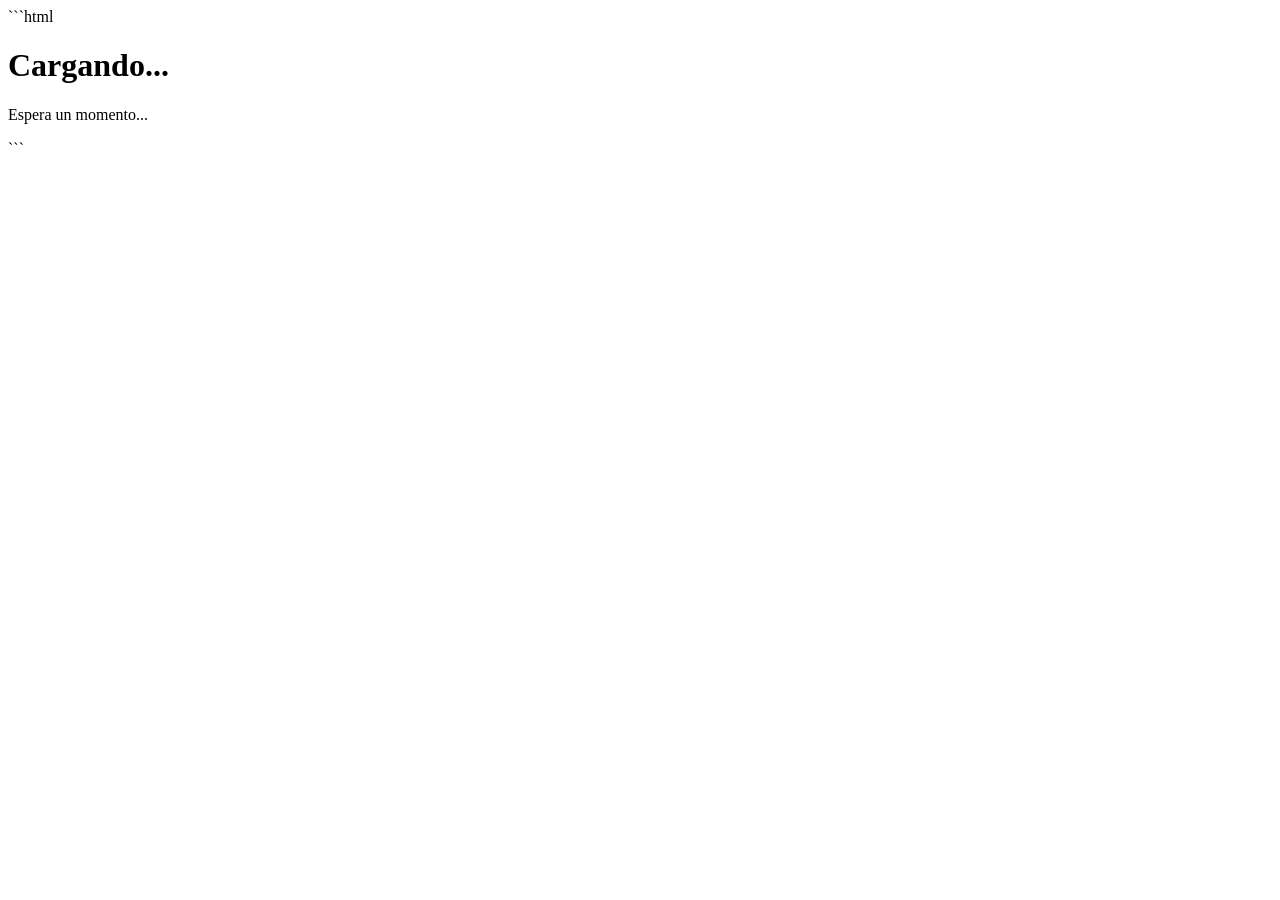
==== index.html @ bcfbc038 "V.0.0.1" ====
```html
<!DOCTYPE html>
<html lang="es">
<head>
    <meta charset="UTF-8">
    <meta name="viewport" content="width=device-width, initial-scale=1.0">

    <title>Cargando...</title>

    <!-- Redirección automática después de 2 segundos -->
    <meta http-equiv="refresh" content="2; url=menu/home.html">
</head>

<body>

    <h1>Cargando...</h1>
    <p>Espera un momento...</p>

    <script>
        setTimeout(function() {
            window.location.href = "menu/home.html";
        }, 2000);
    </script>

</body>
</html>
```
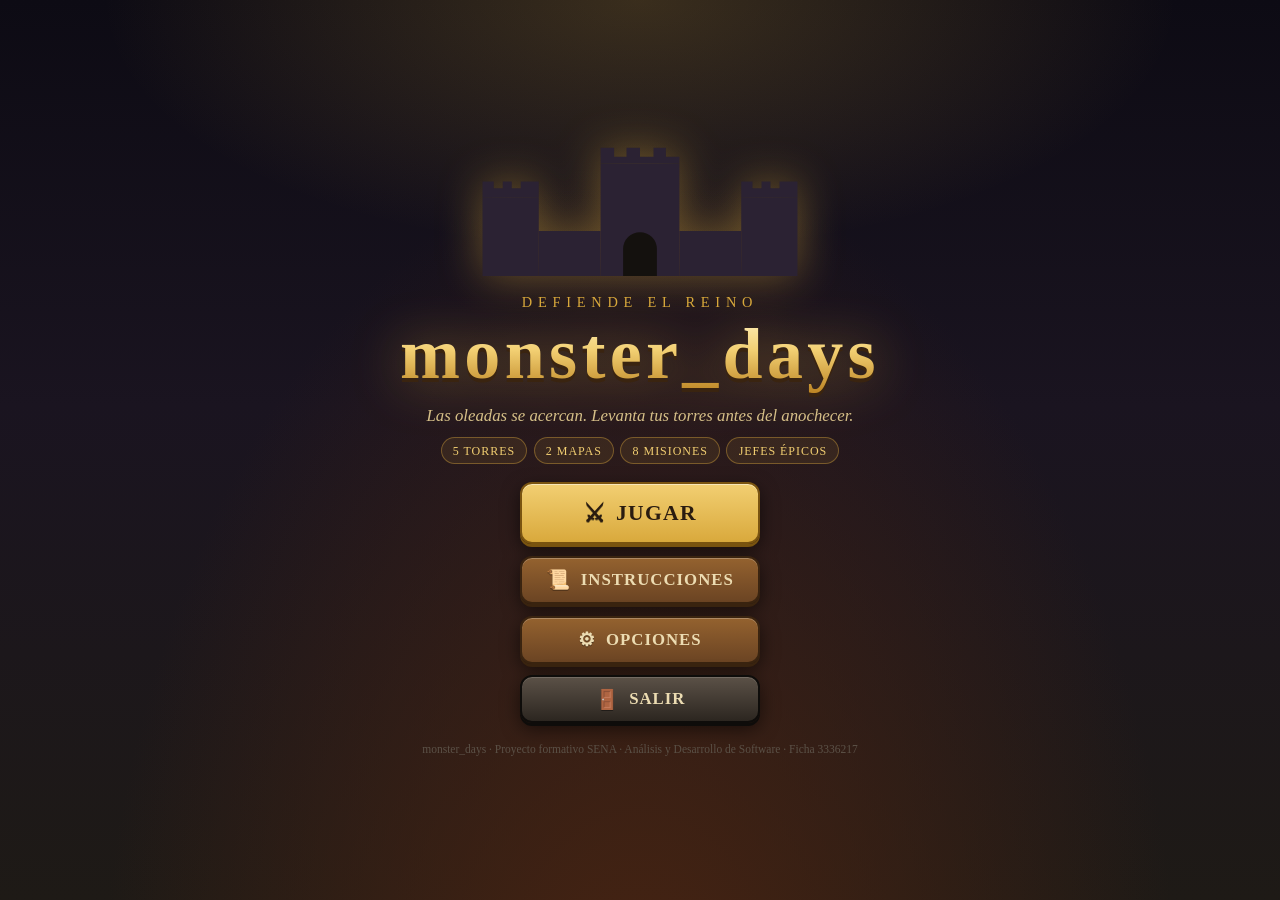
==== commit 66f14060: "V0.0.2" ====
--- a/index.html
+++ b/index.html
@@ -1,27 +1,284 @@
-```html
 <!DOCTYPE html>
 <html lang="es">
 <head>
-    <meta charset="UTF-8">
-    <meta name="viewport" content="width=device-width, initial-scale=1.0">
-
-    <title>Cargando...</title>
-
-    <!-- Redirección automática después de 2 segundos -->
-    <meta http-equiv="refresh" content="2; url=menu/home.html">
+  <meta charset="UTF-8">
+  <meta name="viewport" content="width=device-width, initial-scale=1.0">
+  <meta name="description" content="monster_days: videojuego 2D tower defense de estilo medieval.">
+  <title>monster_days – Tower Defense</title>
+  <link rel="stylesheet" href="css/estilos.css">
 </head>
-
 <body>
-
-    <h1>Cargando...</h1>
-    <p>Espera un momento...</p>
-
-    <script>
-        setTimeout(function() {
-            window.location.href = "menu/home.html";
-        }, 2000);
-    </script>
-
+  <a class="saltar" href="#contenido">Saltar al contenido</a>
+
+  <div id="ambiente" aria-hidden="true"></div>
+  <div id="app">
+    <main id="contenido">
+
+      <!-- ===== MENÚ PRINCIPAL ===== -->
+      <section id="menu" class="pantalla" aria-labelledby="titulo-juego">
+        <header class="cabecera-menu">
+          <svg class="castillo" viewBox="0 0 320 120" role="img" aria-label="Silueta de un castillo medieval">
+            <g fill="currentColor">
+              <rect x="20" y="50" width="50" height="70"/>
+              <polygon points="20,50 20,36 30,36 30,42 38,42 38,36 46,36 46,42 54,42 54,36 70,36 70,50"/>
+              <rect x="125" y="20" width="70" height="100"/>
+              <polygon points="125,20 125,6 137,6 137,14 148,14 148,6 160,6 160,14 172,14 172,6 183,6 183,14 195,14 195,20"/>
+              <rect x="250" y="50" width="50" height="70"/>
+              <polygon points="250,50 250,36 260,36 260,42 268,42 268,36 276,36 276,42 284,42 284,36 300,36 300,50"/>
+              <rect x="70" y="80" width="55" height="40"/>
+              <rect x="195" y="80" width="55" height="40"/>
+            </g>
+            <path d="M145 120 v-24 a15 15 0 0 1 30 0 v24z" fill="#14110e"/>
+          </svg>
+          <p class="sobretitulo">Defiende el reino</p>
+          <h1 id="titulo-juego">monster_days</h1>
+          <p class="lema">Las oleadas se acercan. Levanta tus torres antes del anochecer.</p>
+          <ul class="chips-menu" aria-label="Características"><li>5 torres</li><li>2 mapas</li><li>8 misiones</li><li>Jefes épicos</li></ul>
+        </header>
+        <nav aria-label="Menú principal">
+          <ul class="menu-botones">
+            <li><button class="boton boton-primario boton-gigante" data-ir="mapas"><span class="ib" aria-hidden="true">⚔</span>Jugar</button></li>
+            <li><button class="boton" data-ir="instrucciones"><span class="ib" aria-hidden="true">📜</span>Instrucciones</button></li>
+            <li><button class="boton" data-ir="opciones"><span class="ib" aria-hidden="true">⚙</span>Opciones</button></li>
+            <li><button class="boton boton-sutil" id="btn-salir"><span class="ib" aria-hidden="true">🚪</span>Salir</button></li>
+          </ul>
+        </nav>
+        <footer class="pie">
+          <p>monster_days · Proyecto formativo SENA · Análisis y Desarrollo de Software · Ficha 3336217</p>
+        </footer>
+      </section>
+
+      <!-- ===== INSTRUCCIONES ===== -->
+      <section id="instrucciones" class="pantalla" aria-labelledby="titulo-instr" hidden>
+        <header><h2 id="titulo-instr">Instrucciones</h2></header>
+        <article class="pergamino">
+          <ol class="pasos">
+            <li>Elige un <strong>mapa</strong> (Base o Infernal) y, debajo, la <strong>dificultad</strong>. Cada mapa tiene <strong>4 misiones</strong>; cada victoria desbloquea la siguiente.</li>
+            <li>Las misiones duran <strong>5, 10, 15 y 25 oleadas</strong>. Cada 5 oleadas llega un <strong>minijefe</strong> y en la última oleada aparece el <strong>jefe final</strong>.</li>
+            <li>Selecciona una torreta en la pestaña <strong>Torretas</strong> (o con las teclas <kbd>1</kbd> a <kbd>5</kbd>) y haz clic en una casilla libre del mapa.</li>
+            <li>En la pestaña <strong>Mejoras</strong> compras bonos para todas tus torretas: velocidad de ataque, daño y crítico.</li>
+            <li>Para quitar una torreta elige <strong>Eliminar</strong> (tecla <kbd>6</kbd>): recuperas el <strong>30 %</strong> de su costo.</li>
+            <li>Pulsa <strong>Iniciar oleada</strong>. Si un monstruo llega al final, tu fortaleza pierde vida; si llega a cero pierdes. <strong>Si el jefe final llega a la fortaleza, pierdes al instante</strong>. Gana estrellas según la vida que te quede.</li>
+            <li>¡Cuidado con el jefe final! Tras caminar cierta distancia lanza un ataque que <strong>duerme 3 torretas</strong> cercanas.</li>
+            <li>Usa <strong>⏩</strong> para acelerar el juego (x1, x2, x3) y <strong>Compartir</strong> para retar a tus amigos.</li>
+            <li>Pulsa <kbd>Esc</kbd> o el botón de pausa para detener la partida.</li>
+          </ol>
+          <h3>Torres</h3>
+          <ul class="leyenda-torres">
+            <li><strong>Arquero (45):</strong> disparo rápido, daño bajo y alcance corto.</li>
+            <li><strong>Dardero (60):</strong> poco daño, pero su veneno sigue dañando al enemigo durante unos segundos.</li>
+            <li><strong>Mago (80):</strong> hechizo de buen daño que ralentiza a los enemigos.</li>
+            <li><strong>Catapulta (100):</strong> gran daño en área y largo alcance, pero lenta.</li>
+            <li><strong>Lasser (200):</strong> 2 bolitas de energía devastadoras y el mayor alcance. Cuanto más cara la torre, más fuerte pega y más lejos llega.</li>
+            <li><strong>Eliminar:</strong> quita una torreta y te devuelve el 30 % de su costo.</li>
+          </ul>
+          <h3>Mejoras</h3>
+          <ul class="leyenda-torres">
+            <li><strong>Velocidad de ataque (300):</strong> +50 % de velocidad de ataque.</li>
+            <li><strong>Daño (300):</strong> +50 % de daño.</li>
+            <li><strong>Crítico (250):</strong> 25 % de probabilidad de que un ataque haga el doble de daño.</li>
+          </ul>
+        </article>
+        <button class="boton" data-ir="menu">Volver</button>
+      </section>
+
+      <!-- ===== SELECCIÓN DE MAPA ===== -->
+      <section id="mapas" class="pantalla" aria-labelledby="titulo-mapas" hidden>
+        <header><h2 id="titulo-mapas">Elige tu mapa</h2></header>
+        <ul class="rejilla-mapas">
+          <li>
+            <article class="tarjeta-mapa tarjeta-base">
+              <div class="vista-mapa vista-base" aria-hidden="true"><span class="etq-mapa">Normal</span></div>
+              <h3>Mapa Base</h3>
+              <p>Praderas y bosques. Las 4 misiones clásicas del reino.</p>
+              <p class="progreso-mapa"><span id="prog-base"></span> <span class="estrellas-mapa" id="est-base"></span></p>
+              <button class="boton boton-primario" data-mapa="base">Entrar al Mapa Base</button>
+            </article>
+          </li>
+          <li>
+            <article class="tarjeta-mapa tarjeta-infernal">
+              <div class="vista-mapa vista-infernal" aria-hidden="true"><span class="etq-mapa etq-dura">🔥 +20 % vida</span></div>
+              <h3>Mapa Infernal</h3>
+              <p>Suelo ardiente y ríos de lava. Las mismas 4 misiones, pero con monstruos más resistentes.</p>
+              <p class="progreso-mapa"><span id="prog-infernal"></span> <span class="estrellas-mapa" id="est-infernal"></span></p>
+              <button class="boton boton-primario" data-mapa="infernal">Entrar al Mapa Infernal</button>
+            </article>
+          </li>
+        </ul>
+        <fieldset class="dificultad-sel">
+          <legend>Dificultad</legend>
+          <div class="segmentos">
+            <input type="radio" name="dificultad" id="dif-facil" value="0.8"><label for="dif-facil"><span>Fácil</span><small>Monstruos −20 %</small></label>
+            <input type="radio" name="dificultad" id="dif-normal" value="1" checked><label for="dif-normal"><span>Normal</span><small>Equilibrada</small></label>
+            <input type="radio" name="dificultad" id="dif-dificil" value="1.3"><label for="dif-dificil"><span>Difícil</span><small>Monstruos +30 %</small></label>
+          </div>
+        </fieldset>
+        <button class="boton" data-ir="menu">Volver</button>
+      </section>
+
+      <!-- ===== SELECCIÓN DE NIVEL ===== -->
+      <section id="niveles" class="pantalla" aria-labelledby="titulo-niveles" hidden>
+        <header><h2 id="titulo-niveles">Elige tu misión</h2></header>
+        <ul class="rejilla-niveles">
+          <li>
+            <article class="tarjeta-nivel">
+              <span class="numero-nivel" aria-hidden="true">I</span>
+              <h3>Camino del Bosque</h3>
+              <p class="dificultad" aria-label="Dificultad 1 de 4">Dificultad 🔥</p>
+              <p class="estrellas-nivel" aria-label="Estrellas ganadas">☆☆☆</p>
+              <p class="oleadas-badge">5 oleadas</p>
+              <p>Un sendero sencillo para aprender. Termina con el jefe final.</p>
+              <button class="boton boton-primario" data-nivel="1">Jugar misión 1</button>
+            </article>
+          </li>
+          <li>
+            <article class="tarjeta-nivel">
+              <span class="numero-nivel" aria-hidden="true">II</span>
+              <h3>Puente del Troll</h3>
+              <p class="dificultad" aria-label="Dificultad 2 de 4">Dificultad 🔥🔥</p>
+              <p class="estrellas-nivel" aria-label="Estrellas ganadas">☆☆☆</p>
+              <p class="oleadas-badge">10 oleadas</p>
+              <p>Más curvas y más orcos. Minijefe en la oleada 5.</p>
+              <button class="boton boton-primario" data-nivel="2">Jugar misión 2</button>
+            </article>
+          </li>
+          <li>
+            <article class="tarjeta-nivel">
+              <span class="numero-nivel" aria-hidden="true">III</span>
+              <h3>Desfiladero Sombrío</h3>
+              <p class="dificultad" aria-label="Dificultad 3 de 4">Dificultad 🔥🔥🔥</p>
+              <p class="estrellas-nivel" aria-label="Estrellas ganadas">☆☆☆</p>
+              <p class="oleadas-badge">15 oleadas</p>
+              <p>Los trolls aparecen con fuerza. Minijefes en las oleadas 5 y 10.</p>
+              <button class="boton boton-primario" data-nivel="3">Jugar misión 3</button>
+            </article>
+          </li>
+          <li>
+            <article class="tarjeta-nivel">
+              <span class="numero-nivel" aria-hidden="true">IV</span>
+              <h3>Fortaleza Maldita</h3>
+              <p class="dificultad" aria-label="Dificultad 4 de 4">Dificultad 🔥🔥🔥🔥</p>
+              <p class="estrellas-nivel" aria-label="Estrellas ganadas">☆☆☆</p>
+              <p class="oleadas-badge">25 oleadas</p>
+              <p>La batalla final del reino. Minijefes cada 5 oleadas y jefe final.</p>
+              <button class="boton boton-primario" data-nivel="4">Jugar misión 4</button>
+            </article>
+          </li>
+        </ul>
+        <button class="boton" data-ir="mapas">Volver</button>
+      </section>
+
+      <!-- ===== OPCIONES ===== -->
+      <section id="opciones" class="pantalla" aria-labelledby="titulo-opciones" hidden>
+        <header><h2 id="titulo-opciones">Opciones</h2></header>
+        <form class="pergamino formulario" onsubmit="return false">
+          <div class="campo">
+            <label for="opt-volumen">Volumen: <output id="out-volumen" for="opt-volumen">50</output>%</label>
+            <input type="range" id="opt-volumen" min="0" max="100" value="50">
+          </div>
+          <div class="campo campo-check">
+            <input type="checkbox" id="opt-sonido" checked>
+            <label for="opt-sonido">Activar sonidos</label>
+          </div>
+        </form>
+        <button class="boton" data-ir="menu">Volver</button>
+      </section>
+
+      <!-- ===== PARTIDA ===== -->
+      <section id="partida" class="pantalla pantalla-juego" aria-labelledby="titulo-partida" hidden>
+        <h2 id="titulo-partida" class="solo-lectores">Partida</h2>
+        <header id="hud" aria-label="Estado de la partida">
+          <div class="dato">
+            <label for="meter-vida">Fortaleza</label>
+            <meter id="meter-vida" min="0" max="20" low="7" high="14" optimum="20" value="20">20</meter>
+            <span id="txt-vida">20</span>
+          </div>
+          <div class="dato"><span class="etiqueta">Monedas</span> <span id="txt-monedas" class="valor">0</span></div>
+          <div class="dato">
+            <label for="prog-oleada">Oleada</label>
+            <progress id="prog-oleada" max="5" value="0">0</progress>
+            <span id="txt-oleada">0/5</span>
+          </div>
+          <div class="dato dato-mapa"><span id="txt-mapa" class="valor">Mapa Base</span><span class="etiqueta">· Misión</span> <span id="txt-nivel" class="valor">1</span></div>
+          <nav class="acciones" aria-label="Acciones de la partida">
+            <button class="boton boton-primario" id="btn-oleada">Iniciar oleada</button>
+            <button class="boton" id="btn-vel" aria-label="Cambiar velocidad del juego">⏩ x1</button>
+            <button class="boton" id="btn-pausa">Pausa</button>
+          </nav>
+        </header>
+
+        <div class="escenario">
+          <div class="lienzo">
+            <canvas id="juego" width="960" height="540" aria-label="Mapa del juego. Haz clic en una casilla libre para construir la torre seleccionada." role="img"></canvas>
+            <p id="mensaje" class="mensaje" role="status" aria-live="polite"></p>
+          </div>
+
+          <aside id="panel-torres" aria-label="Panel de torretas y mejoras">
+            <div class="pestanas" role="tablist" aria-label="Secciones del panel">
+              <button type="button" role="tab" id="tab-torres" data-pestana="torres" aria-selected="true" aria-controls="vista-torres">Torretas</button>
+              <button type="button" role="tab" id="tab-mejoras" data-pestana="mejoras" aria-selected="false" aria-controls="vista-mejoras">Mejoras</button>
+            </div>
+
+            <div id="vista-torres" role="tabpanel" aria-labelledby="tab-torres">
+              <ul class="lista-panel">
+                <li><button class="boton-torre" data-torre="arquero" aria-pressed="false"><span class="ico ico-arquero" aria-hidden="true"></span><span class="nombre">Arquero <kbd>1</kbd></span><span class="costo">45</span></button></li>
+                <li><button class="boton-torre" data-torre="dardero" aria-pressed="false"><span class="ico ico-dardero" aria-hidden="true"></span><span class="nombre">Dardero <kbd>2</kbd></span><span class="costo">60</span></button></li>
+                <li><button class="boton-torre" data-torre="mago" aria-pressed="false"><span class="ico ico-mago" aria-hidden="true"></span><span class="nombre">Mago <kbd>3</kbd></span><span class="costo">80</span></button></li>
+                <li><button class="boton-torre" data-torre="catapulta" aria-pressed="false"><span class="ico ico-catapulta" aria-hidden="true"></span><span class="nombre">Catapulta <kbd>4</kbd></span><span class="costo">100</span></button></li>
+                <li><button class="boton-torre" data-torre="lasser" aria-pressed="false"><span class="ico ico-lasser" aria-hidden="true"></span><span class="nombre">Lasser <kbd>5</kbd></span><span class="costo">200</span></button></li>
+                <li><button class="boton-torre boton-vender" data-torre="vender" aria-pressed="false" aria-label="Eliminar torreta (tecla 6)"><span class="ico ico-vender" aria-hidden="true"></span><span class="nombre">Eliminar <kbd>6</kbd></span><span class="costo sin-moneda">30%</span></button></li>
+              </ul>
+            </div>
+
+            <div id="vista-mejoras" role="tabpanel" aria-labelledby="tab-mejoras" hidden>
+              <ul class="lista-panel">
+                <li><button class="boton-mejora" data-mejora="velocidad"><span class="ico-m" aria-hidden="true">⚡</span><span class="texto"><strong>Velocidad de ataque</strong><small>+50 % de velocidad de ataque</small></span><span class="costo">300</span></button></li>
+                <li><button class="boton-mejora" data-mejora="dano"><span class="ico-m" aria-hidden="true">⚔</span><span class="texto"><strong>Daño</strong><small>+50 % de daño</small></span><span class="costo">300</span></button></li>
+                <li><button class="boton-mejora" data-mejora="critico"><span class="ico-m" aria-hidden="true">✦</span><span class="texto"><strong>Crítico</strong><small>25 % de probabilidad de hacer el doble de daño</small></span><span class="costo">250</span></button></li>
+              </ul>
+              <p class="nota-mejoras">Las mejoras afectan a todas tus torretas y duran toda la misión.</p>
+            </div>
+
+            <p id="info-torre" class="info-torre">Elige una torre para construir.</p>
+          </aside>
+        </div>
+      </section>
+
+    </main>
+
+    <!-- ===== VENTANAS MODALES ===== -->
+    <dialog id="pausa" aria-labelledby="t-pausa">
+      <h2 id="t-pausa">Juego en pausa</h2>
+      <div class="acciones-modal">
+        <button class="boton boton-primario" id="p-continuar">Continuar</button>
+        <button class="boton" id="p-reiniciar">Reiniciar nivel</button>
+        <button class="boton boton-sutil" id="p-menu">Volver al menú</button>
+      </div>
+    </dialog>
+
+    <dialog id="victoria" aria-labelledby="t-victoria">
+      <h2 id="t-victoria"><strong>¡Victoria!</strong></h2>
+      <p class="estrellas-grandes" id="estrellas-victoria" aria-label="Estrellas ganadas">★★★</p>
+      <p id="res-victoria"></p>
+      <div class="acciones-modal">
+        <button class="boton boton-primario" id="v-siguiente">Siguiente nivel</button>
+        <button class="boton btn-compartir">📣 Compartir</button>
+        <button class="boton" id="v-repetir">Repetir</button>
+        <button class="boton boton-sutil" id="v-menu">Menú</button>
+      </div>
+    </dialog>
+
+    <dialog id="derrota" aria-labelledby="t-derrota">
+      <h2 id="t-derrota"><strong>Derrota</strong></h2>
+      <p id="res-derrota"></p>
+      <div class="acciones-modal">
+        <button class="boton boton-primario" id="d-reintentar">Reintentar</button>
+        <button class="boton btn-compartir">📣 Compartir</button>
+        <button class="boton boton-sutil" id="d-menu">Menú</button>
+      </div>
+    </dialog>
+  </div>
+
+  <script src="js/juego.js"></script>
 </body>
 </html>
-```
--- a/css/estilos.css
+++ b/css/estilos.css
@@ -0,0 +1,780 @@
+/* ==========================================================
+   monster_days – Hoja de estilos
+   Estilo medieval: piedra, madera, pergamino y oro.
+   ========================================================== */
+
+:root {
+  --piedra-900: #14110e;
+  --piedra-800: #1e1a16;
+  --piedra-700: #2c2620;
+  --piedra-500: #5b5147;
+  --madera: #6b4423;
+  --madera-clara: #94622f;
+  --pergamino: #ecdcb2;
+  --pergamino-osc: #d6c08a;
+  --tinta: #2a1c10;
+  --oro: #d9a93c;
+  --oro-claro: #f2cf72;
+  --brasa: #c0452b;
+  --hierba: #3f5a2e;
+  --texto: #f1e6c8;
+  --fuente-titulo: "Palatino Linotype", "Book Antiqua", Palatino, "URW Palladio L", Georgia, serif;
+  --fuente-texto: Georgia, "Times New Roman", serif;
+  --radio: 8px;
+  --sombra: 0 6px 18px rgba(0, 0, 0, .55);
+}
+
+*, *::before, *::after { box-sizing: border-box; }
+
+html { font-size: 100%; }
+
+body {
+  margin: 0;
+  min-height: 100vh;
+  font-family: var(--fuente-texto);
+  font-size: 1.05rem;
+  line-height: 1.5;
+  color: var(--texto);
+  background:
+    radial-gradient(ellipse at 50% 0%, #3a2c1f 0%, transparent 60%),
+    repeating-linear-gradient(90deg, rgba(255,255,255,.015) 0 2px, transparent 2px 46px),
+    var(--piedra-900);
+}
+
+h1, h2, h3 {
+  font-family: var(--fuente-titulo);
+  font-weight: 700;
+  letter-spacing: .04em;
+  margin: 0 0 .5em;
+  line-height: 1.15;
+}
+
+h2 { font-size: clamp(1.6rem, 4vw, 2.2rem); color: var(--oro-claro); text-align: center; }
+h3 { font-size: 1.15rem; }
+
+kbd {
+  font-family: ui-monospace, Consolas, monospace;
+  font-size: .8em;
+  padding: 0 .4em;
+  border: 1px solid var(--piedra-500);
+  border-bottom-width: 2px;
+  border-radius: 4px;
+  background: var(--piedra-700);
+  color: var(--texto);
+}
+
+/* ---------- Accesibilidad ---------- */
+.solo-lectores {
+  position: absolute; width: 1px; height: 1px; overflow: hidden;
+  clip: rect(0 0 0 0); white-space: nowrap;
+}
+
+.saltar {
+  position: absolute; left: .5rem; top: -4rem;
+  background: var(--oro); color: var(--tinta);
+  padding: .5rem 1rem; border-radius: var(--radio); z-index: 100;
+}
+.saltar:focus { top: .5rem; }
+
+:focus-visible { outline: 3px solid var(--oro-claro); outline-offset: 3px; }
+
+/* ---------- Estructura general ---------- */
+#app { max-width: 1100px; margin: 0 auto; padding: 1.25rem 1rem 2rem; }
+
+.pantalla { display: flex; flex-direction: column; align-items: center; gap: 1.25rem; }
+.pantalla[hidden] { display: none; }
+
+/* ---------- Botones ---------- */
+.boton {
+  font-family: var(--fuente-titulo);
+  font-size: 1.05rem;
+  font-weight: 700;
+  letter-spacing: .06em;
+  text-transform: uppercase;
+  color: var(--pergamino);
+  min-width: 11rem;
+  min-height: 2.9rem;           /* objetivo táctil cómodo */
+  padding: .65rem 1.5rem;
+  border: 2px solid #3a2410;
+  border-radius: var(--radio);
+  background: linear-gradient(180deg, var(--madera-clara), var(--madera));
+  box-shadow: inset 0 1px 0 rgba(255,255,255,.25), 0 3px 0 #3a2410, var(--sombra);
+  cursor: pointer;
+  transition: transform .15s ease, filter .15s ease, box-shadow .15s ease;
+}
+.boton:hover { transform: translateY(-2px); filter: brightness(1.12); }
+.boton:active { transform: translateY(2px); box-shadow: inset 0 1px 0 rgba(255,255,255,.2), 0 1px 0 #3a2410; }
+.boton:disabled { opacity: .45; cursor: not-allowed; transform: none; filter: grayscale(.6); }
+
+.boton-primario {
+  color: var(--tinta);
+  border-color: #7a5410;
+  background: linear-gradient(180deg, var(--oro-claro), var(--oro));
+  box-shadow: inset 0 1px 0 rgba(255,255,255,.5), 0 3px 0 #7a5410, var(--sombra);
+}
+.boton-sutil {
+  background: linear-gradient(180deg, var(--piedra-500), var(--piedra-700));
+  border-color: #0e0c0a;
+  box-shadow: inset 0 1px 0 rgba(255,255,255,.15), 0 3px 0 #0e0c0a, var(--sombra);
+}
+
+/* ---------- Menú principal ---------- */
+.cabecera-menu { text-align: center; padding-top: 1rem; }
+.castillo { width: min(340px, 70vw); color: var(--piedra-700); filter: drop-shadow(0 0 18px rgba(217,169,60,.25)); }
+.sobretitulo { margin: .5rem 0 0; letter-spacing: .35em; text-transform: uppercase; font-size: .85rem; color: var(--oro); }
+#titulo-juego {
+  font-size: clamp(2.6rem, 9vw, 5rem);
+  color: var(--oro-claro);
+  text-shadow: 0 3px 0 var(--madera), 0 6px 18px rgba(0,0,0,.7);
+  margin-bottom: .2em;
+}
+.lema { margin: 0; font-style: italic; color: var(--pergamino-osc); }
+
+.menu-botones { list-style: none; margin: 0; padding: 0; display: grid; gap: .9rem; justify-items: center; }
+.pie { margin-top: 1.5rem; font-size: .8rem; color: var(--piedra-500); text-align: center; }
+.pie p { margin: 0; }
+
+/* ---------- Pergamino (instrucciones y opciones) ---------- */
+.pergamino {
+  width: min(680px, 100%);
+  padding: 1.5rem 1.75rem;
+  color: var(--tinta);
+  background:
+    radial-gradient(ellipse at center, transparent 55%, rgba(120,80,20,.35) 100%),
+    var(--pergamino);
+  border: 3px double var(--madera);
+  border-radius: 6px;
+  box-shadow: var(--sombra);
+}
+.pergamino h3 { color: var(--madera); border-bottom: 1px solid var(--pergamino-osc); padding-bottom: .25rem; }
+.pergamino kbd { background: var(--pergamino-osc); color: var(--tinta); border-color: var(--madera); }
+.pasos { margin: 0 0 1rem; padding-left: 1.3rem; }
+.pasos li { margin-bottom: .5rem; }
+.leyenda-torres { margin: 0; padding-left: 1.2rem; }
+
+/* ---------- Formulario de opciones ---------- */
+.formulario { display: grid; gap: 1.1rem; }
+.campo { display: grid; gap: .35rem; }
+.campo-check { grid-template-columns: auto 1fr; align-items: center; gap: .6rem; }
+.campo label { font-weight: 700; }
+.campo input[type="range"] { width: 100%; accent-color: var(--madera); height: 1.6rem; }
+.campo input[type="checkbox"] { width: 1.4rem; height: 1.4rem; accent-color: var(--madera); }
+.campo select {
+  font: inherit; padding: .55rem .6rem; min-height: 2.6rem;
+  border: 2px solid var(--madera); border-radius: 6px;
+  background: #fff8e3; color: var(--tinta);
+}
+
+/* ---------- Selección de nivel ---------- */
+.rejilla-niveles {
+  list-style: none; margin: 0; padding: 0; width: 100%;
+  display: grid; gap: 1rem;
+  grid-template-columns: repeat(auto-fit, minmax(220px, 1fr));
+}
+.tarjeta-nivel {
+  position: relative; height: 100%;
+  display: flex; flex-direction: column; gap: .35rem; align-items: flex-start;
+  padding: 1.25rem 1.1rem 1.1rem;
+  background: linear-gradient(160deg, var(--piedra-700), var(--piedra-800));
+  border: 2px solid var(--piedra-500);
+  border-radius: var(--radio);
+  box-shadow: var(--sombra);
+  overflow: hidden;
+  transition: transform .2s ease, border-color .2s ease;
+}
+.tarjeta-nivel:hover { transform: translateY(-4px); border-color: var(--oro); }
+.tarjeta-nivel p { margin: 0; font-size: .95rem; color: var(--pergamino-osc); }
+.tarjeta-nivel .boton { margin-top: auto; min-width: 0; width: 100%; font-size: .9rem; }
+.tarjeta-nivel .dificultad { color: var(--oro); letter-spacing: .2em; font-size: 1.1rem; }
+.numero-nivel {
+  position: absolute; right: .6rem; top: -.2rem;
+  font-family: var(--fuente-titulo); font-size: 4.5rem; font-weight: 700;
+  color: rgba(217,169,60,.14); line-height: 1; pointer-events: none;
+}
+.tarjeta-nivel.bloqueada { opacity: .6; }
+.tarjeta-nivel.bloqueada:hover { transform: none; border-color: var(--piedra-500); }
+
+/* ---------- Partida ---------- */
+.pantalla-juego { align-items: stretch; gap: .75rem; }
+
+#hud {
+  display: flex; flex-wrap: wrap; justify-content: space-between; gap: .5rem 1.25rem;
+  padding: .65rem 1rem;
+  background: linear-gradient(180deg, var(--piedra-700), var(--piedra-800));
+  border: 2px solid var(--piedra-500);
+  border-radius: var(--radio);
+}
+#hud .dato { display: flex; align-items: center; gap: .5rem; }
+#hud label, #hud .etiqueta {
+  font-family: var(--fuente-titulo); text-transform: uppercase; letter-spacing: .08em;
+  font-size: .8rem; color: var(--oro);
+}
+#hud .valor, #txt-vida, #txt-oleada { font-weight: 700; font-variant-numeric: tabular-nums; }
+#txt-monedas::before { content: "● "; color: var(--oro-claro); }
+meter, progress { width: 110px; height: 14px; }
+
+.escenario { display: grid; grid-template-columns: 1fr 190px; gap: .75rem; align-items: start; }
+
+#juego {
+  width: 100%; height: auto; aspect-ratio: 16 / 9; display: block;
+  background: var(--hierba);
+  border: 3px solid var(--madera);
+  border-radius: var(--radio);
+  box-shadow: var(--sombra);
+  cursor: crosshair;
+  touch-action: manipulation;
+}
+
+#panel-torres {
+  padding: .8rem;
+  background: linear-gradient(180deg, var(--piedra-700), var(--piedra-800));
+  border: 2px solid var(--piedra-500);
+  border-radius: var(--radio);
+}
+#panel-torres h3 { color: var(--oro); text-align: center; text-transform: uppercase; font-size: .95rem; letter-spacing: .1em; }
+#panel-torres ul { list-style: none; margin: 0; padding: 0; display: grid; gap: .5rem; }
+
+.boton-torre {
+  width: 100%; min-height: 3rem;
+  display: grid; grid-template-columns: 28px 1fr auto; align-items: center; gap: .5rem;
+  padding: .4rem .6rem;
+  font: inherit; font-size: .95rem; text-align: left; color: var(--texto);
+  background: var(--piedra-900);
+  border: 2px solid var(--piedra-500);
+  border-radius: 6px;
+  cursor: pointer;
+  transition: border-color .15s ease, background .15s ease;
+}
+.boton-torre:hover:not(:disabled) { border-color: var(--oro); }
+.boton-torre[aria-pressed="true"] { border-color: var(--oro-claro); background: #3a2c14; box-shadow: 0 0 0 2px var(--oro) inset; }
+.boton-torre:disabled { opacity: .45; cursor: not-allowed; }
+.boton-torre .costo { font-weight: 700; color: var(--oro-claro); }
+.boton-torre .costo::before { content: "● "; font-size: .7em; }
+
+.ico { width: 24px; height: 24px; display: inline-block; }
+.ico-arquero { background: var(--hierba); clip-path: polygon(50% 0, 100% 100%, 0 100%); outline: 2px solid #9ccc65; }
+.ico-catapulta { background: var(--madera-clara); border: 2px solid #3a2410; }
+.ico-mago { background: #8e5ad1; clip-path: polygon(50% 0, 100% 50%, 50% 100%, 0 50%); }
+
+.info-torre { margin: .8rem 0 0; font-size: .85rem; color: var(--pergamino-osc); min-height: 4.2em; }
+
+.barra-acciones { display: flex; flex-wrap: wrap; gap: .75rem; justify-content: center; }
+.mensaje { min-height: 1.6em; margin: 0; text-align: center; color: var(--oro-claro); font-style: italic; }
+
+/* ---------- Ventanas modales ---------- */
+dialog {
+  width: min(420px, 92vw);
+  padding: 1.75rem 1.5rem;
+  text-align: center;
+  color: var(--tinta);
+  background:
+    radial-gradient(ellipse at center, transparent 55%, rgba(120,80,20,.35) 100%),
+    var(--pergamino);
+  border: 4px double var(--madera);
+  border-radius: 8px;
+  box-shadow: 0 0 0 100vmax rgba(10, 8, 6, .65), var(--sombra);
+}
+dialog::backdrop { background: transparent; }
+dialog h2 { color: var(--madera); }
+dialog[open] { animation: aparecer .25s ease-out; }
+dialog .boton { min-width: 0; width: 100%; }
+#victoria h2 { color: #4c7a1f; }
+#derrota h2 { color: var(--brasa); }
+.acciones-modal { display: grid; gap: .7rem; margin-top: 1rem; }
+
+@keyframes aparecer {
+  from { opacity: 0; transform: translateY(12px) scale(.97); }
+  to   { opacity: 1; transform: none; }
+}
+
+/* ---------- Diseño adaptable ---------- */
+@media (max-width: 800px) {
+  .escenario { grid-template-columns: 1fr; }
+  #panel-torres ul { grid-template-columns: repeat(3, 1fr); }
+  .boton-torre { grid-template-columns: 1fr; justify-items: center; text-align: center; }
+  .boton-torre .nombre kbd { display: none; }
+  .info-torre { min-height: 0; }
+  #hud { justify-content: center; }
+}
+
+@media (max-width: 480px) {
+  body { font-size: 1rem; }
+  .boton { width: 100%; }
+  .menu-botones { width: 100%; }
+  .menu-botones li { width: 100%; }
+
+}
+
+/* Respeta la preferencia de menos movimiento */
+@media (prefers-reduced-motion: reduce) {
+  * { animation: none !important; transition: none !important; }
+}
+
+/* ==========================================================
+   v2 · Selección de mapa, torres nuevas y tema infernal
+   ========================================================== */
+.rejilla-mapas {
+  list-style: none; margin: 0; padding: 0; width: 100%;
+  display: grid; gap: 1.25rem;
+  grid-template-columns: repeat(auto-fit, minmax(260px, 1fr));
+}
+.tarjeta-mapa {
+  height: 100%;
+  display: flex; flex-direction: column; gap: .45rem; align-items: stretch;
+  padding: 1rem 1rem 1.1rem;
+  background: linear-gradient(160deg, var(--piedra-700), var(--piedra-800));
+  border: 2px solid var(--piedra-500);
+  border-radius: var(--radio);
+  box-shadow: var(--sombra);
+  transition: transform .2s ease, border-color .2s ease;
+}
+.tarjeta-mapa:hover { transform: translateY(-4px); border-color: var(--oro); }
+.tarjeta-infernal:hover { border-color: #ff7a1f; }
+.tarjeta-mapa h3 { margin: .3rem 0 0; font-size: 1.4rem; color: var(--oro-claro); }
+.tarjeta-infernal h3 { color: #ff9a55; }
+.tarjeta-mapa p { margin: 0; font-size: .95rem; color: var(--pergamino-osc); }
+.tarjeta-mapa .progreso-mapa { font-size: .85rem; color: var(--oro); letter-spacing: .04em; }
+.tarjeta-mapa .boton { margin-top: auto; width: 100%; min-width: 0; font-size: .9rem; }
+
+.vista-mapa {
+  position: relative; height: 130px; border-radius: 6px; border: 2px solid #0e0c0a; overflow: hidden;
+}
+.vista-mapa::before {            /* camino */
+  content: ""; position: absolute; left: -5%; right: -5%; top: 38%; height: 26%;
+  transform: skewY(-6deg);
+}
+.vista-mapa::after {             /* castillo */
+  content: ""; position: absolute; right: 6px; top: 26%; width: 22px; height: 46px;
+  background: #5b5147; border-top: 6px double #2c2620; box-shadow: 0 0 0 2px #14110e;
+}
+.vista-base {
+  background:
+    radial-gradient(circle at 20% 25%, #2a5a22 0 9px, transparent 10px),
+    radial-gradient(circle at 70% 78%, #2a5a22 0 11px, transparent 12px),
+    radial-gradient(circle at 45% 15%, #367a2c 0 7px, transparent 8px),
+    repeating-conic-gradient(#41602f 0 25%, #3b5929 0 50%) 0 0 / 26px 26px;
+}
+.vista-base::before { background: linear-gradient(90deg, #8a6a43, #94744b); box-shadow: 0 0 0 3px #5a4328; }
+.vista-infernal {
+  background:
+    radial-gradient(circle at 25% 70%, #ff6a1f 0 5px, transparent 9px),
+    radial-gradient(circle at 78% 22%, #ff6a1f 0 4px, transparent 8px),
+    repeating-conic-gradient(#7a1f14 0 25%, #6f1a11 0 50%) 0 0 / 26px 26px;
+}
+.vista-infernal::before { background: linear-gradient(90deg, #3a2d2b, #42332f); box-shadow: 0 0 0 3px #ff7a1f, 0 0 14px 4px rgba(255,122,31,.6); }
+
+/* Tema infernal en los niveles */
+body[data-mapa="infernal"] #niveles h2 { color: #ff9a55; text-shadow: 0 0 14px rgba(255,90,20,.55); }
+body[data-mapa="infernal"] .tarjeta-nivel:hover { border-color: #ff7a1f; }
+body[data-mapa="infernal"] .tarjeta-nivel .dificultad { color: #ff7a1f; }
+body[data-mapa="infernal"] .numero-nivel { color: rgba(255,90,20,.16); }
+
+/* Torres nuevas en el panel */
+.ico-dardero { background: #2fa58a; border-radius: 50%; outline: 2px solid #7be0a0; }
+.ico-lasser { background: #3fd0e8; clip-path: polygon(25% 0, 75% 0, 100% 50%, 75% 100%, 25% 100%, 0 50%); box-shadow: 0 0 8px #6ff0ff; }
+.ico-vender {
+  position: relative; background: transparent;
+}
+.ico-vender::before, .ico-vender::after {
+  content: ""; position: absolute; left: 10px; top: 1px; width: 4px; height: 22px; background: #e0704f; border-radius: 2px;
+}
+.ico-vender::before { transform: rotate(45deg); }
+.ico-vender::after { transform: rotate(-45deg); }
+.boton-vender { border-style: dashed; }
+.boton-vender[aria-pressed="true"] { border-color: #e0704f; background: #3a1a12; box-shadow: 0 0 0 2px #c0452b inset; }
+.boton-torre .costo.sin-moneda::before { content: ""; }
+.boton-torre .costo.sin-moneda { color: #e0a88f; font-size: .85rem; }
+
+#hud .valor { white-space: nowrap; }
+
+/* ==========================================================
+   v3 · Interfaz renovada, pestañas, mejoras y dificultad
+   ========================================================== */
+
+/* ---------- Botones con destello ---------- */
+.boton { position: relative; overflow: hidden; }
+.boton::after {
+  content: ""; position: absolute; top: 0; bottom: 0; left: -60%; width: 40%;
+  background: linear-gradient(100deg, transparent, rgba(255,255,255,.3), transparent);
+  transform: skewX(-20deg); transition: left .55s ease; pointer-events: none;
+}
+.boton:hover:not(:disabled)::after { left: 130%; }
+
+/* ---------- Menú ---------- */
+#titulo-juego { text-shadow: 0 3px 0 var(--madera), 0 0 28px rgba(217,169,60,.35), 0 6px 18px rgba(0,0,0,.7); }
+.menu-botones .boton { min-width: 15rem; }
+h2 { position: relative; }
+h2::after {
+  content: ""; display: block; width: 90px; height: 3px; margin: .5rem auto 0;
+  background: linear-gradient(90deg, transparent, var(--oro), transparent);
+}
+.pantalla > header { width: 100%; }
+
+/* ---------- Tarjetas de misión ---------- */
+.tarjeta-nivel .oleadas-badge {
+  display: inline-block; padding: .1rem .65rem; border-radius: 999px;
+  font-size: .8rem; font-weight: 700; letter-spacing: .08em; text-transform: uppercase;
+  color: var(--tinta); background: linear-gradient(180deg, var(--oro-claro), var(--oro));
+}
+.tarjeta-nivel { border-top: 4px solid var(--oro); }
+.tarjeta-nivel.bloqueada { border-top-color: var(--piedra-500); }
+body[data-mapa="infernal"] .tarjeta-nivel { border-top-color: #ff7a1f; }
+
+/* ---------- Selector de dificultad (pantalla de mapas) ---------- */
+.dificultad-sel {
+  width: min(560px, 100%); margin: 0; padding: .6rem 1rem 1rem; text-align: center;
+  background: linear-gradient(160deg, var(--piedra-700), var(--piedra-800));
+  border: 2px solid var(--piedra-500); border-radius: var(--radio); box-shadow: var(--sombra);
+}
+.dificultad-sel legend {
+  padding: 0 .75rem; font-family: var(--fuente-titulo); font-weight: 700;
+  text-transform: uppercase; letter-spacing: .12em; font-size: .9rem; color: var(--oro);
+}
+.segmentos { position: relative; display: grid; grid-template-columns: repeat(3, 1fr); gap: .5rem; }
+.segmentos input { position: absolute; opacity: 0; pointer-events: none; }
+.segmentos label {
+  display: flex; flex-direction: column; gap: .1rem; padding: .55rem .4rem; cursor: pointer;
+  border: 2px solid var(--piedra-500); border-radius: 8px; background: var(--piedra-900);
+  transition: border-color .15s ease, background .15s ease, transform .15s ease;
+}
+.segmentos label span { font-family: var(--fuente-titulo); font-weight: 700; letter-spacing: .06em; text-transform: uppercase; }
+.segmentos label small { font-size: .75rem; color: var(--pergamino-osc); }
+.segmentos label:hover { border-color: var(--oro); transform: translateY(-2px); }
+.segmentos input:checked + label {
+  border-color: var(--oro-claro); background: linear-gradient(180deg, #4a3817, #2f2410);
+  box-shadow: 0 0 0 2px var(--oro) inset, 0 0 14px rgba(217,169,60,.3); color: var(--oro-claro);
+}
+.segmentos input:focus-visible + label { outline: 3px solid var(--oro-claro); outline-offset: 3px; }
+
+/* ---------- Partida: todo cabe en pantalla, sin bajar con la rueda ---------- */
+body:has(#partida:not([hidden])) #app { max-width: 1320px; padding: .5rem .75rem; }
+.pantalla-juego { gap: .6rem; }
+
+#hud {
+  align-items: center; justify-content: flex-start; gap: .45rem .6rem; padding: .45rem .6rem;
+  background: linear-gradient(180deg, #2f2923, var(--piedra-800));
+  box-shadow: var(--sombra), inset 0 1px 0 rgba(255,255,255,.07);
+}
+#hud .dato {
+  padding: .3rem .8rem; border-radius: 999px; gap: .5rem;
+  background: rgba(0,0,0,.32); border: 1px solid rgba(255,255,255,.08);
+}
+#hud .dato-mapa { gap: .3rem; }
+#txt-monedas { color: var(--oro-claro); font-size: 1.1rem; }
+meter, progress { width: 84px; }
+#hud .acciones { display: flex; gap: .5rem; margin-left: auto; }
+#hud .acciones .boton { min-width: 0; min-height: 2.5rem; padding: .35rem 1.1rem; font-size: .88rem; }
+
+.escenario { grid-template-columns: minmax(0, 1fr) 290px; gap: .75rem; align-items: start; }
+
+.lienzo { position: relative; width: min(100%, calc((100vh - 112px) * 1.7778)); margin-inline: auto; }
+.lienzo #juego { width: 100%; }
+.mensaje {
+  position: absolute; left: .6rem; right: .6rem; bottom: .6rem; margin: 0; min-height: 0;
+  padding: .35rem .75rem; font-size: .88rem; font-style: normal; text-align: center;
+  background: rgba(14,12,10,.8); border: 1px solid rgba(217,169,60,.45); border-radius: 6px;
+  pointer-events: none;
+}
+.mensaje:empty { display: none; }
+
+#panel-torres {
+  display: flex; flex-direction: column; gap: .6rem; padding: .6rem;
+  max-height: calc(100vh - 112px); overflow-y: auto;
+  box-shadow: var(--sombra), inset 0 1px 0 rgba(255,255,255,.07);
+}
+.pestanas {
+  display: grid; grid-template-columns: 1fr 1fr; gap: .25rem; padding: .25rem;
+  background: #0e0c0a; border-radius: 8px;
+}
+.pestanas button {
+  min-height: 2.4rem; border: 0; border-radius: 6px; cursor: pointer;
+  font-family: var(--fuente-titulo); font-weight: 700; font-size: .85rem;
+  letter-spacing: .08em; text-transform: uppercase;
+  color: var(--pergamino-osc); background: transparent;
+  transition: background .15s ease, color .15s ease;
+}
+.pestanas button:hover { color: var(--oro-claro); }
+.pestanas button[aria-selected="true"] {
+  color: var(--tinta); background: linear-gradient(180deg, var(--oro-claro), var(--oro));
+  box-shadow: 0 2px 6px rgba(0,0,0,.5);
+}
+[role="tabpanel"][hidden] { display: none; }
+.lista-panel { list-style: none; margin: 0; padding: 0; display: grid; gap: .4rem; }
+
+.boton-torre { min-height: 2.7rem; padding: .3rem .6rem; }
+.boton-torre .nombre { font-weight: 700; }
+.boton-torre .nombre kbd { margin-left: .25rem; opacity: .75; }
+
+.boton-mejora {
+  width: 100%; display: grid; grid-template-columns: 34px 1fr auto; align-items: center; gap: .6rem;
+  padding: .55rem .65rem; text-align: left; font: inherit; color: var(--texto); cursor: pointer;
+  background: linear-gradient(160deg, #2b2418, var(--piedra-900));
+  border: 2px solid var(--piedra-500); border-radius: 8px;
+  transition: border-color .15s ease, transform .15s ease;
+}
+.boton-mejora:hover:not(:disabled) { border-color: var(--oro); transform: translateY(-2px); }
+.boton-mejora:disabled { opacity: .5; cursor: not-allowed; }
+.boton-mejora .ico-m {
+  display: grid; place-items: center; width: 34px; height: 34px; font-size: 1.15rem;
+  color: var(--oro-claro); background: rgba(217,169,60,.12); border: 1px solid var(--oro); border-radius: 50%;
+}
+.boton-mejora .texto { display: flex; flex-direction: column; line-height: 1.25; }
+.boton-mejora small { color: var(--pergamino-osc); font-size: .78rem; }
+.boton-mejora .costo { font-weight: 700; color: var(--oro-claro); white-space: nowrap; }
+.boton-mejora .costo::before { content: "● "; font-size: .7em; }
+.boton-mejora.comprada { opacity: 1; border-color: #7ac142; background: linear-gradient(160deg, #1f3318, var(--piedra-900)); }
+.boton-mejora.comprada .costo { color: #9be062; }
+.boton-mejora.comprada .costo::before { content: ""; }
+.boton-mejora.comprada .ico-m { color: #9be062; border-color: #7ac142; background: rgba(122,193,66,.14); }
+.nota-mejoras { margin: .6rem 0 0; font-size: .8rem; color: var(--pergamino-osc); }
+
+.info-torre { margin: 0; min-height: 0; padding: .5rem .6rem; background: rgba(0,0,0,.28); border-radius: 6px; }
+
+/* ---------- Adaptable ---------- */
+@media (max-width: 900px) {
+  .escenario { grid-template-columns: 1fr; }
+  .lienzo { width: 100%; }
+  #panel-torres { max-height: none; overflow: visible; }
+  #panel-torres .lista-panel { grid-template-columns: repeat(3, 1fr); }
+  #vista-mejoras .lista-panel { grid-template-columns: 1fr; }
+  .boton-torre { grid-template-columns: 1fr; justify-items: center; text-align: center; }
+  .boton-torre .ico { display: none; }
+  .boton-torre .nombre kbd { display: none; }
+  #hud .acciones { margin-left: 0; width: 100%; }
+  #hud .acciones .boton { flex: 1; }
+}
+@media (max-width: 480px) {
+  .segmentos label small { display: none; }
+  #hud .acciones .boton { width: auto; }
+}
+
+/* ==========================================================
+   v4 · Lobby rediseñado, mapas/misiones responsive, extras
+   ========================================================== */
+:root { --glow: 0 0 22px rgba(242, 207, 114, .35); }
+
+/* ---------- Fondo vivo (luciérnagas / brasas) ---------- */
+body {
+  background:
+    radial-gradient(ellipse 60% 40% at 50% 0%, rgba(217,169,60,.22), transparent 70%),
+    radial-gradient(ellipse at 50% 120%, #4a2412 0%, transparent 60%),
+    linear-gradient(180deg, #0d0b14 0%, #1a1420 45%, #1e1a16 100%);
+  background-attachment: fixed;
+}
+body[data-mapa="infernal"] {
+  background:
+    radial-gradient(ellipse 70% 45% at 50% 110%, rgba(255,90,20,.35), transparent 70%),
+    linear-gradient(180deg, #14070a 0%, #2a0d0c 60%, #1e1a16 100%);
+  background-attachment: fixed;
+}
+#ambiente { position: fixed; inset: 0; overflow: hidden; pointer-events: none; z-index: 0; }
+#ambiente span {
+  position: absolute; bottom: -12px; width: var(--t, 3px); height: var(--t, 3px); border-radius: 50%;
+  background: var(--oro-claro); box-shadow: 0 0 8px 2px rgba(242,207,114,.7);
+  animation: subir 12s linear infinite; opacity: 0;
+}
+body[data-mapa="infernal"] #ambiente span { background: #ff8a3a; box-shadow: 0 0 8px 2px rgba(255,110,30,.8); }
+@keyframes subir {
+  0% { transform: translate(0, 0); opacity: 0; }
+  10% { opacity: .9; }
+  100% { transform: translate(40px, -105vh); opacity: 0; }
+}
+#app { position: relative; z-index: 1; }
+
+/* ---------- Lobby ---------- */
+#menu { min-height: calc(100dvh - 3.5rem); justify-content: center; gap: 1.6rem; }
+.cabecera-menu { padding-top: 0; }
+.castillo { width: min(380px, 72vw); color: #2b2233; animation: flotar 5s ease-in-out infinite; filter: drop-shadow(0 0 22px rgba(217,169,60,.45)); }
+@keyframes flotar { 50% { transform: translateY(-6px); } }
+.sobretitulo { font-size: clamp(.7rem, 2.4vw, .9rem); letter-spacing: .4em; }
+#titulo-juego {
+  font-size: clamp(2.4rem, 11vw, 5.6rem);
+  background: linear-gradient(180deg, #fff3c2 0%, var(--oro-claro) 45%, #b9801f 100%);
+  -webkit-background-clip: text; background-clip: text; color: transparent;
+  text-shadow: none; filter: drop-shadow(0 4px 0 #3a2410) drop-shadow(0 0 26px rgba(217,169,60,.45));
+  letter-spacing: .06em; overflow-wrap: anywhere;
+}
+.lema { max-width: 32rem; margin-inline: auto; padding-inline: .5rem; }
+.chips-menu { list-style: none; margin: 1rem 0 0; padding: 0; display: flex; flex-wrap: wrap; gap: .4rem; justify-content: center; }
+.chips-menu li {
+  font-size: .75rem; letter-spacing: .08em; text-transform: uppercase; padding: .2rem .7rem; border-radius: 999px;
+  color: var(--oro-claro); background: rgba(217,169,60,.1); border: 1px solid rgba(217,169,60,.4);
+}
+.menu-botones { width: min(340px, 100%); gap: .8rem; }
+.menu-botones li { width: 100%; }
+.menu-botones .boton { width: 100%; display: flex; align-items: center; justify-content: center; gap: .6rem; min-height: 3.2rem; }
+.boton .ib { font-size: 1.15em; filter: drop-shadow(0 1px 0 rgba(0,0,0,.4)); }
+.boton-gigante { min-height: 3.9rem !important; font-size: 1.35rem; animation: latido 2.4s ease-in-out infinite; }
+@keyframes latido { 50% { box-shadow: inset 0 1px 0 rgba(255,255,255,.5), 0 3px 0 #7a5410, 0 0 28px rgba(242,207,114,.6), var(--sombra); } }
+.boton { border-radius: 12px; }
+.pie { margin-top: .5rem; font-size: .72rem; }
+
+/* ---------- Selección de mapa ---------- */
+.pantalla > header h2 { margin-bottom: 0; }
+.rejilla-mapas { grid-template-columns: repeat(auto-fit, minmax(min(100%, 300px), 1fr)); gap: 1.25rem; max-width: 900px; }
+.tarjeta-mapa { padding: .8rem .8rem 1.1rem; border-radius: 16px; gap: .5rem; position: relative; }
+.tarjeta-mapa:hover { box-shadow: var(--sombra), 0 0 28px rgba(242,207,114,.25); }
+.tarjeta-infernal:hover { box-shadow: var(--sombra), 0 0 30px rgba(255,100,20,.4); }
+.tarjeta-mapa h3 { font-size: clamp(1.2rem, 4vw, 1.6rem); padding-inline: .3rem; }
+.tarjeta-mapa p { padding-inline: .3rem; }
+.vista-mapa { height: clamp(120px, 26vw, 170px); border-radius: 10px; }
+.etq-mapa {
+  position: absolute; left: 8px; top: 8px; z-index: 2; font-size: .7rem; font-weight: 700; letter-spacing: .06em; text-transform: uppercase;
+  padding: .15rem .6rem; border-radius: 999px; background: rgba(14,12,10,.8); color: var(--oro-claro); border: 1px solid rgba(217,169,60,.5);
+}
+.etq-dura { color: #ffb070; border-color: rgba(255,120,40,.7); }
+.estrellas-mapa { color: var(--oro-claro); font-weight: 700; margin-left: .4rem; }
+.dificultad-sel { border-radius: 16px; }
+.segmentos label { text-align: center; align-items: center; border-radius: 12px; }
+
+/* ---------- Misiones ---------- */
+.rejilla-niveles { grid-template-columns: repeat(auto-fit, minmax(min(100%, 230px), 1fr)); max-width: 1000px; }
+.tarjeta-nivel { border-radius: 16px; }
+.tarjeta-nivel:hover { box-shadow: var(--sombra), 0 0 24px rgba(242,207,114,.25); }
+.estrellas-nivel { color: var(--oro-claro) !important; letter-spacing: .25em; font-size: 1.15rem !important; }
+.tarjeta-nivel.bloqueada .estrellas-nivel { opacity: .35; }
+
+/* ---------- Partida ---------- */
+#hud .acciones { flex-wrap: wrap; }
+#btn-vel { min-width: 4.6rem !important; }
+.boton-torre, .boton-mejora { border-radius: 10px; }
+.ico-mago, .ico-catapulta, .ico-arquero, .ico-dardero, .ico-lasser { flex: none; }
+
+/* ---------- Diálogos ---------- */
+.estrellas-grandes { margin: 0 0 .4rem; font-size: 2.4rem; letter-spacing: .15em; color: #c98a10; text-shadow: 0 2px 0 #7a5410, 0 0 18px rgba(242,207,114,.8); animation: aparecer .6s ease-out; }
+dialog { border-radius: 16px; max-height: 92dvh; overflow-y: auto; }
+.btn-compartir { background: linear-gradient(180deg, #4b8fd6, #2a5f9e) !important; border-color: #153a66 !important; box-shadow: inset 0 1px 0 rgba(255,255,255,.3), 0 3px 0 #153a66, var(--sombra) !important; color: #fff !important; }
+
+/* ---------- Responsive extra ---------- */
+@media (max-width: 900px) {
+  #app { padding-inline: .6rem; }
+  #hud { gap: .35rem; }
+  #hud .dato { padding: .25rem .6rem; }
+  #hud .dato-mapa { display: none; }
+  #hud .acciones { width: 100%; margin-left: 0; display: grid; grid-template-columns: 2fr 1fr 1fr; }
+  #hud .acciones .boton { width: 100%; padding-inline: .4rem; }
+  #panel-torres .lista-panel { grid-template-columns: repeat(3, 1fr); }
+}
+@media (max-width: 600px) {
+  #menu { min-height: calc(100dvh - 2rem); gap: 1.1rem; }
+  .castillo { width: 62vw; }
+  meter, progress { width: 64px; }
+  .pantalla { gap: 1rem; }
+  .tarjeta-nivel .numero-nivel { font-size: 3.4rem; }
+  .pergamino { padding: 1rem 1.1rem; }
+  .boton { min-width: 0; }
+  .segmentos { gap: .35rem; }
+  .segmentos label { padding: .5rem .2rem; font-size: .85rem; }
+  .estrellas-grandes { font-size: 2rem; }
+}
+@media (max-height: 520px) and (orientation: landscape) {
+  #menu { flex-direction: row; flex-wrap: wrap; align-content: center; justify-content: center; gap: 1rem 2.5rem; }
+  .castillo { width: 160px; }
+  .lema, .chips-menu, .pie { display: none; }
+  .menu-botones { grid-template-columns: 1fr 1fr; width: min(460px, 100%); }
+}
+@media (hover: none) {
+  .boton:hover, .tarjeta-mapa:hover, .tarjeta-nivel:hover { transform: none; }
+}
+
+/* ==========================================================
+   v4.1 · Todo cabe en pantalla (sin scroll) + diálogos seguros
+   ========================================================== */
+dialog { box-shadow: var(--sombra); }
+dialog::backdrop { background: rgba(10, 8, 6, .7); }
+
+#app { min-height: 100dvh; display: flex; flex-direction: column; justify-content: center; padding-block: .5rem; }
+#contenido { width: 100%; }
+.pantalla:not(.pantalla-juego) {
+  min-height: 0; max-height: calc(100dvh - 1rem); justify-content: center;
+  gap: clamp(.35rem, 1.6vh, 1.1rem);
+}
+.pantalla:not(.pantalla-juego) .boton { min-height: clamp(2.2rem, 6vh, 3rem); }
+h2 { font-size: clamp(1.2rem, 4vh, 2.1rem); margin-bottom: .1em; }
+h2::after { margin-top: .2rem; }
+
+#menu { min-height: 0; gap: clamp(.4rem, 2vh, 1.5rem); }
+.cabecera-menu { padding: 0; }
+.castillo { width: auto; height: clamp(50px, 15vh, 150px); max-width: 55vw; }
+#titulo-juego { font-size: clamp(1.9rem, min(10vw, 8vh), 5rem); margin-bottom: .1em; }
+.lema { font-size: clamp(.75rem, 1.9vh, 1.05rem); }
+.chips-menu { margin-top: clamp(.2rem, 1vh, 1rem); }
+.menu-botones { gap: clamp(.35rem, 1.3vh, .8rem); }
+.boton-gigante { min-height: clamp(2.6rem, 7.5vh, 3.9rem) !important; font-size: clamp(1rem, 2.8vh, 1.35rem); }
+.pie { margin-top: 0; }
+
+.rejilla-mapas { grid-template-columns: 1fr 1fr; gap: clamp(.5rem, 2vw, 1.25rem); }
+.tarjeta-mapa { padding: clamp(.4rem, 1.4vh, .8rem); gap: clamp(.15rem, .7vh, .5rem); }
+.tarjeta-mapa h3 { font-size: clamp(.9rem, 2.6vh, 1.5rem); margin: .1rem 0 0; padding-inline: .1rem; }
+.tarjeta-mapa p { font-size: clamp(.7rem, 1.8vh, .95rem); line-height: 1.3; padding-inline: .1rem; }
+.tarjeta-mapa .boton { font-size: clamp(.65rem, 1.8vh, .9rem); padding: .3rem .4rem; letter-spacing: .02em; }
+.vista-mapa { height: clamp(50px, 15vh, 150px); }
+.etq-mapa { font-size: clamp(.5rem, 1.5vh, .7rem); padding: .1rem .45rem; }
+.dificultad-sel { padding: .1rem .6rem .5rem; }
+.dificultad-sel legend { font-size: clamp(.65rem, 1.7vh, .9rem); }
+.segmentos label { padding: clamp(.2rem, .9vh, .55rem) .2rem; }
+.segmentos label small { font-size: clamp(.55rem, 1.4vh, .75rem); }
+
+.rejilla-niveles { grid-template-columns: repeat(4, 1fr); gap: clamp(.4rem, 1.5vw, 1rem); }
+.tarjeta-nivel { padding: clamp(.4rem, 1.4vh, 1.1rem) clamp(.5rem, 1.2vw, 1rem); gap: clamp(.1rem, .6vh, .35rem); }
+.tarjeta-nivel h3 { font-size: clamp(.85rem, 2.4vh, 1.15rem); margin: 0; }
+.tarjeta-nivel p { font-size: clamp(.65rem, 1.7vh, .92rem); line-height: 1.3; }
+.estrellas-nivel { font-size: clamp(.85rem, 2.2vh, 1.15rem) !important; }
+.numero-nivel { font-size: clamp(2rem, 8vh, 4.5rem); }
+.tarjeta-nivel .boton { font-size: clamp(.65rem, 1.8vh, .9rem); padding: .3rem .4rem; letter-spacing: .02em; }
+
+.pergamino { max-height: calc(100dvh - 8rem); overflow-y: auto; font-size: clamp(.8rem, 2.1vh, 1.02rem); }
+
+@media (max-width: 760px) {
+  .rejilla-niveles { grid-template-columns: 1fr 1fr; }
+  .rejilla-niveles .tarjeta-nivel p:not(.dificultad):not(.estrellas-nivel):not(.oleadas-badge) { display: none; }
+  .rejilla-mapas .tarjeta-mapa p:not(.progreso-mapa) { display: none; }
+  .tarjeta-mapa .progreso-mapa { font-size: .68rem; }
+  .estrellas-mapa { display: block; margin-left: 0; }
+}
+@media (max-height: 700px) {
+  .rejilla-niveles .tarjeta-nivel p:not(.dificultad):not(.estrellas-nivel):not(.oleadas-badge) { display: none; }
+  .rejilla-mapas .tarjeta-mapa p:not(.progreso-mapa) { display: none; }
+  .chips-menu, .pie { display: none; }
+}
+@media (max-height: 520px) and (orientation: landscape) {
+  #menu { flex-direction: row; flex-wrap: wrap; }
+  .castillo { height: 80px; }
+  .menu-botones { grid-template-columns: 1fr 1fr; width: min(460px, 100%); }
+  .vista-mapa { display: none; }
+  .tarjeta-nivel .numero-nivel { display: none; }
+}
+.etq-mapa { white-space: nowrap; }
+.tarjeta-nivel .dificultad { letter-spacing: .05em !important; font-size: clamp(.65rem, 1.7vh, .85rem) !important; }
+@media (max-height: 520px) {
+  h2 { font-size: 1.05rem; margin: 0; }
+  h2::after { display: none; }
+  .pantalla:not(.pantalla-juego) { gap: .3rem; }
+}
+@media (max-height: 520px) and (min-width: 600px) {
+  .rejilla-niveles { grid-template-columns: repeat(4, 1fr); }
+}
+
+/* ---------- Partida en celular ---------- */
+@media (max-width: 600px) {
+  .mensaje { font-size: .66rem; padding: .2rem .45rem; left: .3rem; right: .3rem; bottom: .3rem; line-height: 1.25; }
+}
+@media (orientation: landscape) and (max-height: 520px) {
+  body:has(#partida:not([hidden])) #app { padding: .25rem .4rem; justify-content: flex-start; }
+  .pantalla-juego { gap: .3rem; }
+  #hud { padding: .2rem .4rem; gap: .25rem; flex-wrap: nowrap; overflow: hidden; }
+  #hud .dato { padding: .1rem .5rem; font-size: .8rem; white-space: nowrap; }
+  #hud .dato label, #hud .etiqueta { font-size: .65rem; }
+  meter, progress { width: 46px; height: 10px; }
+  #hud .acciones { width: auto; margin-left: auto; display: flex; flex-wrap: nowrap; gap: .25rem; }
+  #hud .acciones .boton { min-height: 1.9rem; font-size: .68rem; padding: .15rem .5rem; width: auto; }
+  .escenario { grid-template-columns: minmax(0, 1fr) 190px; gap: .4rem; }
+  .lienzo { width: min(100%, calc((100dvh - 56px) * 1.7778)); }
+  #panel-torres { max-height: calc(100dvh - 56px); overflow-y: auto; padding: .35rem; gap: .35rem; }
+  #panel-torres .lista-panel { grid-template-columns: 1fr 1fr; gap: .25rem; }
+  .boton-torre { min-height: 2.1rem; padding: .15rem; font-size: .72rem; }
+  .boton-torre .costo { font-size: .7rem; }
+  .info-torre { font-size: .65rem; padding: .25rem .35rem; }
+  .pestanas button { min-height: 1.8rem; font-size: .7rem; }
+  .mensaje { font-size: .62rem; }
+}
